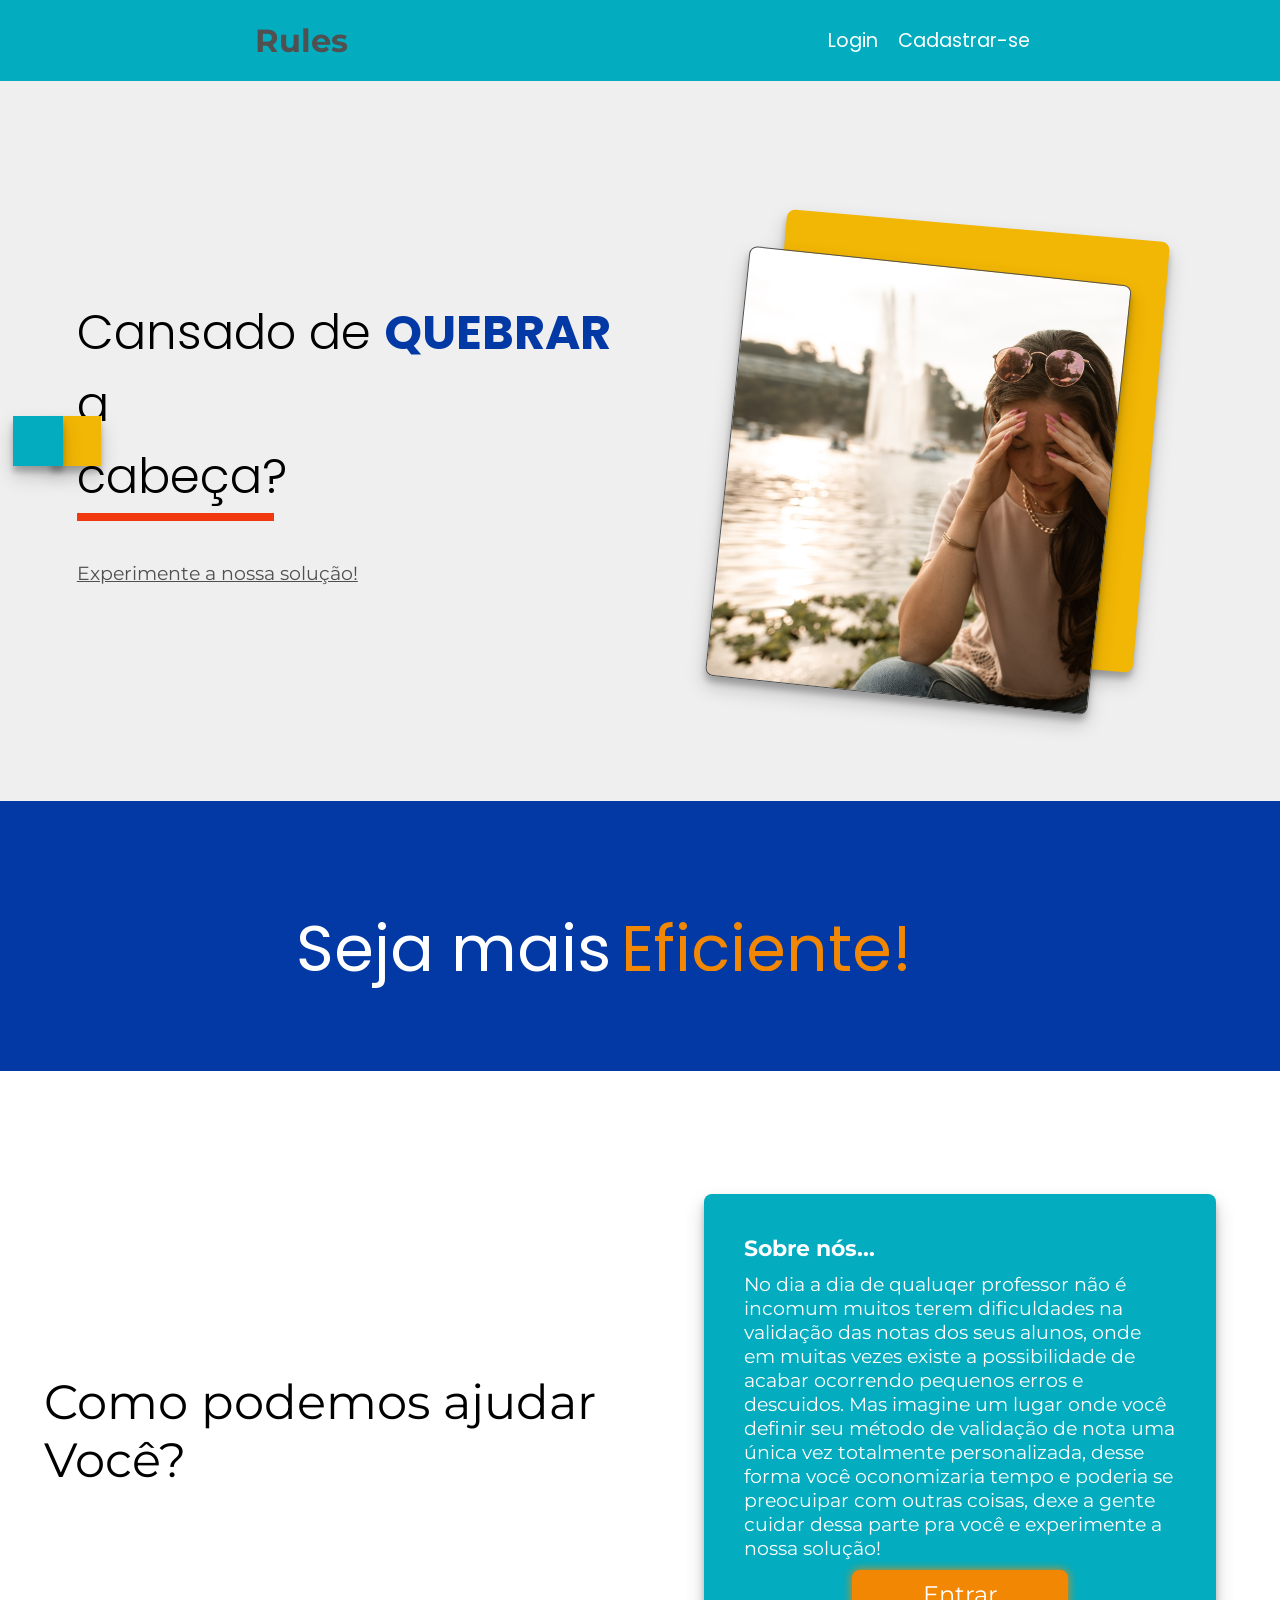
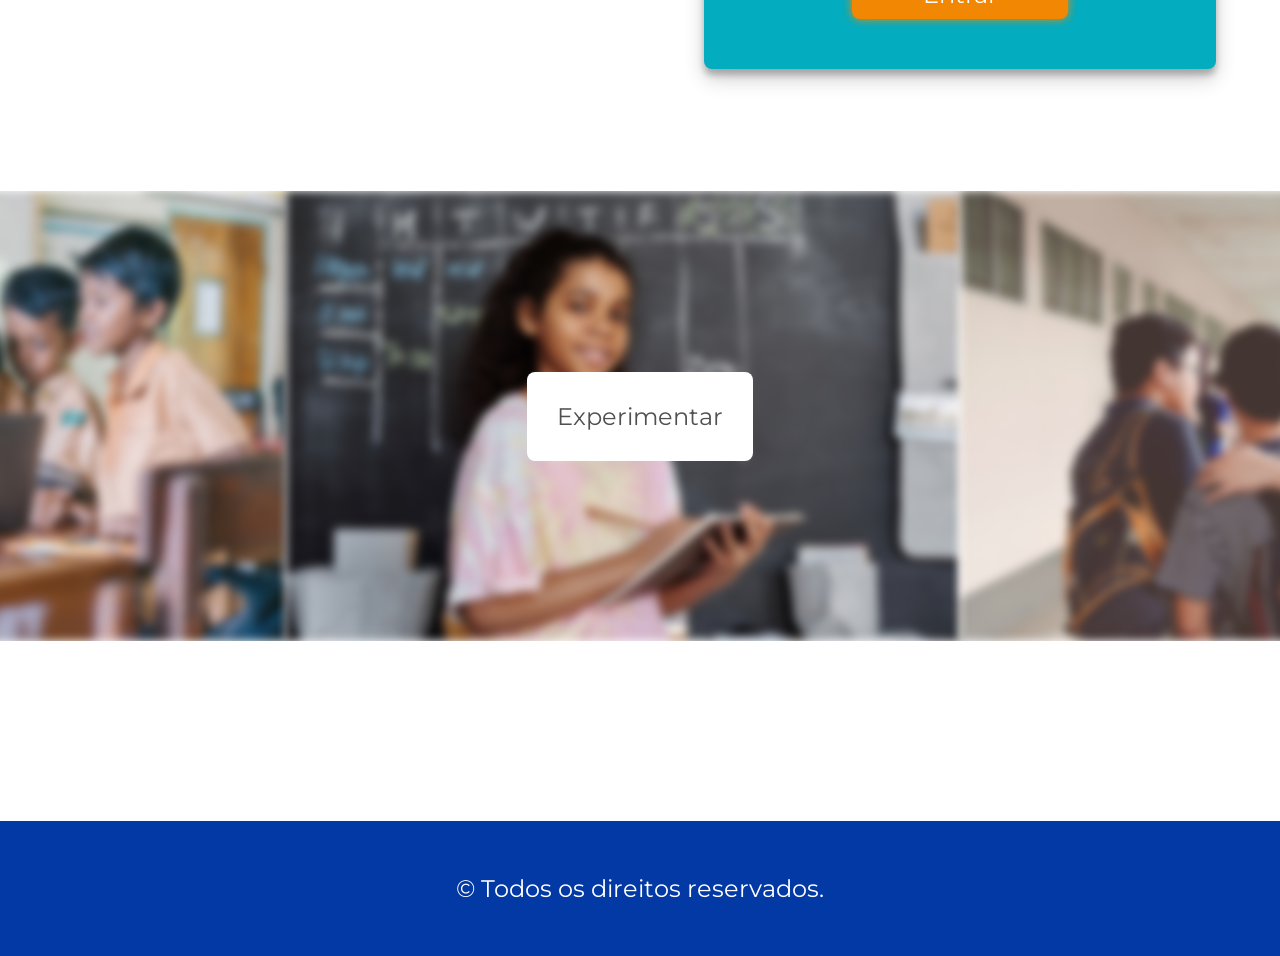
==== public_html/resources/views/index.html @ 9d5cf48d "Login page created" ====
<!DOCTYPE html>
<html lang="pt-br">
<head>
    <meta charset="UTF-8">
    <meta http-equiv="X-UA-Compatible" content="IE=edge">
    <meta name="viewport" content="width=device-width, initial-scale=1.0">
    <link rel="stylesheet" href="../assets/css/styles.css">
    <script src="https://kit.fontawesome.com/219248cbde.js" crossorigin="anonymous"></script>
    <title>Rules</title>
</head>
<body>
    <main>
        <!-- Cabeçalho -->
        <header>
            <span>
                <i class="fa-sharp fa-solid fa-book"></i>
                <h1>Rules</h1>
            </span>
            <nav>
                <ul>
                    <a href="login.html">
                        <li>Login</li>
                    </a>
                    <a href="">
                        <li>Cadastrar-se</li>
                    </a>
                </ul>
            </nav>
        </header>

        <!-- Apresentação -->
        <section class="presentation">
            <article class="first">
                <div class="text">
                    <h1>Cansado de <span class="one">QUEBRAR</span> a <br>
                    <span class="two">cabeça?</span></h1>
                    <a href="">Experimente a nossa solução!</a>
                </div>

                <div class="square"></div>
                <div class="square-two"></div>
            </article>
            <article class="second">
                <div class="image">
                    <img src="#" alt="">
                </div>
            </article>
        </section>
        <section class="range">
            <div class="wrapper">
                <p>Seja mais</p>
                <div class="words">
                    <span>Eficiente!</span>
                    <span>Prático!</span>
                    <span>Decisivo!</span>
                    <span>Eficaz!</span>
                    <span>Inteligente!</span>
                </div>
            </div>
        </section>
        <section class="about">
            <article class="first">
                <span>Como podemos ajudar <br> Você?</span>
            </article>
            <article class="second">
                <div class="text">
                    <h1>Sobre nós...</h1>
                    <p>No dia a dia de qualuqer professor não é incomum muitos terem dificuldades na validação das notas dos seus alunos, onde em muitas vezes existe a possibilidade de acabar ocorrendo pequenos erros e descuidos. Mas imagine um lugar onde você definir seu método de validação de nota uma única vez totalmente personalizada, desse forma você oconomizaria tempo e poderia se preocuipar com outras coisas, dexe a gente cuidar dessa parte pra você e experimente a nossa solução!</p>
                    <a href="login.html">
                        <button> Entrar</button></a>
                    </button>
                </div>
            </article>
        </section>
        <section class="image-down">
            <img src="../assets/img/school-one.jpg" alt="">
            <img src="../assets/img/school-two.jpg" alt="">
            <img src="../assets/img/school.jpg" alt="">
                    
            <button>
                <a href="login.html">Experimentar</a>
            </button>
        </section>

        <footer>
            <p>&copy; Todos os direitos reservados.</p>
        </footer>
    </main>
</body>
</html>
---- public_html/resources/assets/css/styles.css ----
@import url('https://fonts.googleapis.com/css2?family=Montserrat:wght@300;500;600&family=Poppins:wght@400;500&display=swap');

:root{
    --color1: rgba(3, 57, 165, 1); 
    --color2: rgba(3, 172, 191, 1); 
    --color3: rgba(242, 182, 4, 1);
    --color4: rgba(242, 135, 4, 1); 
    --color5: rgba(242, 56, 14, 1); 
}

*, *::after,
*::before{
    
    margin: 0;
    padding: 0;
    box-sizing: border-box;

}

body, main{
    min-height: 100vh;
    width: 100%;
}

main header{
    padding: 10px;
    height: 9vh;
    width: 100%;
    background-color: var(--color2);
    display: flex;
    align-items: center;
    justify-content: space-around;
}

main header>span{
    color: #505050;
    font-family: 'Montserrat', sans-serif;
    display: flex;
    align-items: center;
    gap: 5px;
}

main header>span i{
    font-size: 1.5rem;
}

/* main header nav{
} */

main header nav ul{
    display: flex;
    gap: 20px;
    list-style: none;
    font-size: 1.2em;
    font-family: 'Poppins', sans-serif;
}

main header nav ul a{
    text-decoration: none;
    color: #FFF;
}

main .presentation{
    height: 80vh;
    width: 100%;
    display: flex;
    background-color: #dcdbdb73;
}

main .presentation .first,
main .presentation .second{
    width: 50%;
    height: 100%;
}

main .presentation .first {
    position: relative;
    display: flex;
    align-items: center;
    justify-content: center;
}

main .presentation .first .square,
main .presentation .first .square-two{
    position: absolute;
    height: 50px;
    width: 50px;
    box-shadow: rgba(0, 0, 0, 0.19) 0px 10px 20px, rgba(0, 0, 0, 0.23) 0px 6px 6px;
}

main .presentation .first .square{
    background-color: var(--color3);
    left: 8%;
    animation: square 8s ease infinite;
}

main .presentation .first .square-two{
    background-color: var(--color2);
    left: 2%; 
    animation: square-two 8s ease infinite;  
}

@keyframes square{
    0%{ bottom: 10%; }
    50%{ bottom: 12%; }
    100%{ bottom: 10%; }
}

@keyframes square-two{
    0%{ bottom: 5%; }
    50%{ bottom: 4%; }
    100%{ bottom: 5%; }
}

main .presentation .first .text a{
    display: block;
    margin-left: 6vw;
    margin-top: 40px;
    font-size: 1.2rem;
    font-family: 'Montserrat', sans-serif;
    color: #505050;
}

main .presentation .first h1{
    margin-left: 6vw;
    font-family: 'Poppins', sans-serif;
    font-weight: 300;
    font-size: 3rem;
    animation: show-text 2s ease forwards;
    opacity: 0;
}

@keyframes show-text{
   to{
    opacity: 1; 
   } 
}

main .presentation .first span{
    position: relative;
}

main .presentation .first .one{
    color: var(--color1);
    font-weight: bold;
}

main .presentation .first .two::after{
    content: '';
    display: block;
    width: 0;
    height: 8px;
    background-color: var(--color5);
    animation: show-border 2s ease forwards;
}

@keyframes show-text{
    to{
      opacity: 1;
    } 
}

@keyframes show-border{
    to{
      width: 35%;
    } 
} 

main .presentation .second{
    position: relative;
    display: flex;
    align-items: center;
    justify-content: center;
}

main .presentation .second .image{
    height: 60%;
    width: 60%;
    transform: rotate(25deg);
    background-color: var(--color3);
    box-shadow: rgba(0, 0, 0, 0.19) 0px 10px 20px, rgba(0, 0, 0, 0.23) 0px 6px 6px;
    z-index: 9999;
    border-radius: 8px;
    opacity: 0;
    animation: second-img 2s ease forwards; 
    animation-delay: 1s;
}

main .presentation .second .image::before{
    position: absolute;
    box-shadow: rgba(0, 0, 0, 0.19) 0px 10px 20px, rgba(0, 0, 0, 0.23) 0px 6px 6px;
    transform: rotate(30deg);
    content: '';
    display: block;
    height: 100%;
    width: 100%;
    border-radius: 8px;
    border: 1px solid #505050;
    background-image: url(../img/woman.jpg);
    background-size: cover;
    top: 10%;
    left: -10%;
    z-index: -111;
    opacity: 0;
    animation: img-animate 2s ease forwards;
    animation-delay: 1s;
}



@keyframes img-animate{
    to{
        opacity: 1;
        transform: rotate(1deg);
    }
}

@keyframes second-img{
    to{
        opacity: 1;
        transform: rotate(5deg);    
    }
}

.range{
    width: 100%;
    height: 30vh;
    background-color: var(--color1);
    display: flex;
    align-items: center;
    justify-content: center;
}

.wrapper{
    box-sizing: content-box;
    height: 70px;
    color: #FFF;
    font-family: 'Poppins', sans-serif;
    font-size: 4rem;
    padding: 50px 30px;
    display: flex;
    border-radius: 8px;
}

.words{
    overflow: hidden;
}

.words span{
    display: block;
    height: 100%;
    padding-left: 10px;
    color: var(--color4);
    animation: spin_words 6s infinite;
}

@keyframes spin_words{
    10%{
        transform: translateY(-112%);
    }
    25%{
        transform: translateY(-100%);
    }

    35%{
        transform: translateY(-212%);
    }

    50%{
        transform: translateY(-200%);
    }
    60%{
        transform: translateY(-312%);
    }
    75%{
        transform: translateY(-300%);
    }
    85%{
        transform: translateY(-412%);
    }
    100%{
        transform: translateY(-400%);
    }
}

.about{
    min-height: 80vh;
    width: 100%;
    display: flex;
}

.about .first,
.about .second{
    width: 50%;
}

.about .first{
    display: flex;
    align-items: center;
    justify-content: center;
}

.about .first span{
    font-family: 'Montserrat', sans-serif;
    font-size: 3rem;
}

.about .second {
    display: flex;
    align-items: center;
    justify-content: center;
}

.about .second .text{
    font-family: 'Montserrat', sans-serif;
    padding: 40px;
    width: 80%;
    font-size: 1.2rem;
    color: #FFF;
    border-radius: 8px;
    background-color: var(--color2);
    box-shadow: rgba(0, 0, 0, 0.19) 0px 10px 20px, rgba(0, 0, 0, 0.23) 0px 6px 6px;
}


.about .second .text h1{
    margin-bottom: 10px;
}

.about .second .text a button{
    position: relative;
    left: 25%;
    width: 50%;
    border-radius: 8px;
    margin: 10px auto;
    padding: 10px;
    font-size: 1.5rem;
    box-shadow: 0 0px 10px var(--color4);
    background-color: var(--color4);
    font-family: 'Montserrat', sans-serif;
    color: #FFF;
    animation: button 3s ease infinite;
    border: none;
    cursor: pointer;
    transition: .4s;
}


@keyframes button {
    0%{
        transform: scale(1); 
    }
    50%{
        transform: scale(1.1);
    }
    100%{
        transform: scale(1);
    }
}

.image-down{
    position: relative;
    display: flex;
    align-items: center;
    justify-content: center;
    height: 50vh;
    width: 100%; 
    overflow: hidden;   
}

.image-down>img{
    height: 100%;
    flex-grow: 1;
    background-color: tomato;
    filter: blur(5px);
}

.image-down a{
    text-decoration: none;
    color: #505050;
}

.image-down button{
    position: absolute;
    border-radius: 8px;
    margin: 10px auto;
    padding: 30px;
    font-size: 1.5rem;
    color: #505050;
    background-color: #FFF;
    font-family: 'Montserrat', sans-serif;
    color: #FFF;
    border: none;
    cursor: pointer;
    transition: .4s;
}

.image-down button:hover{
    background-color: #dbd8d8;
}

footer{
    margin-top: 20vh;
    color: #FFF;
    display: flex;
    justify-content: center;
    font-size: 1.5rem;
    font-family: 'Montserrat', sans-serif;
    align-items: center;
    height: 15vh;
    width: 100%;
    background-color: var(--color1);
}

@media (max-width: 1230px) {

    .presentation .first{
        margin-left: 15%;
        width: 100% !important;
    }   

    .presentation .second{
        width: 0;
        display: none !important;
    }

    .about{
        flex-direction: column;
        padding: 40px;
    }
    .about .first,
    .about .second{
        width: 100%;
    }
    
    .about .second .text a button{
        left: 0;
        width: 100%;
    }

    .about .second .text{
        margin-top: 40px;
        width: 100%;        
    }

    .wrapper{
        font-size: 7vw;
    }

    main .presentation .first .text a{
        font-size: 4vw;
    }

    main .presentation .first h1{
        font-size: 9vw;
    }

    footer{
        font-size: 5vw;
    }
  
}
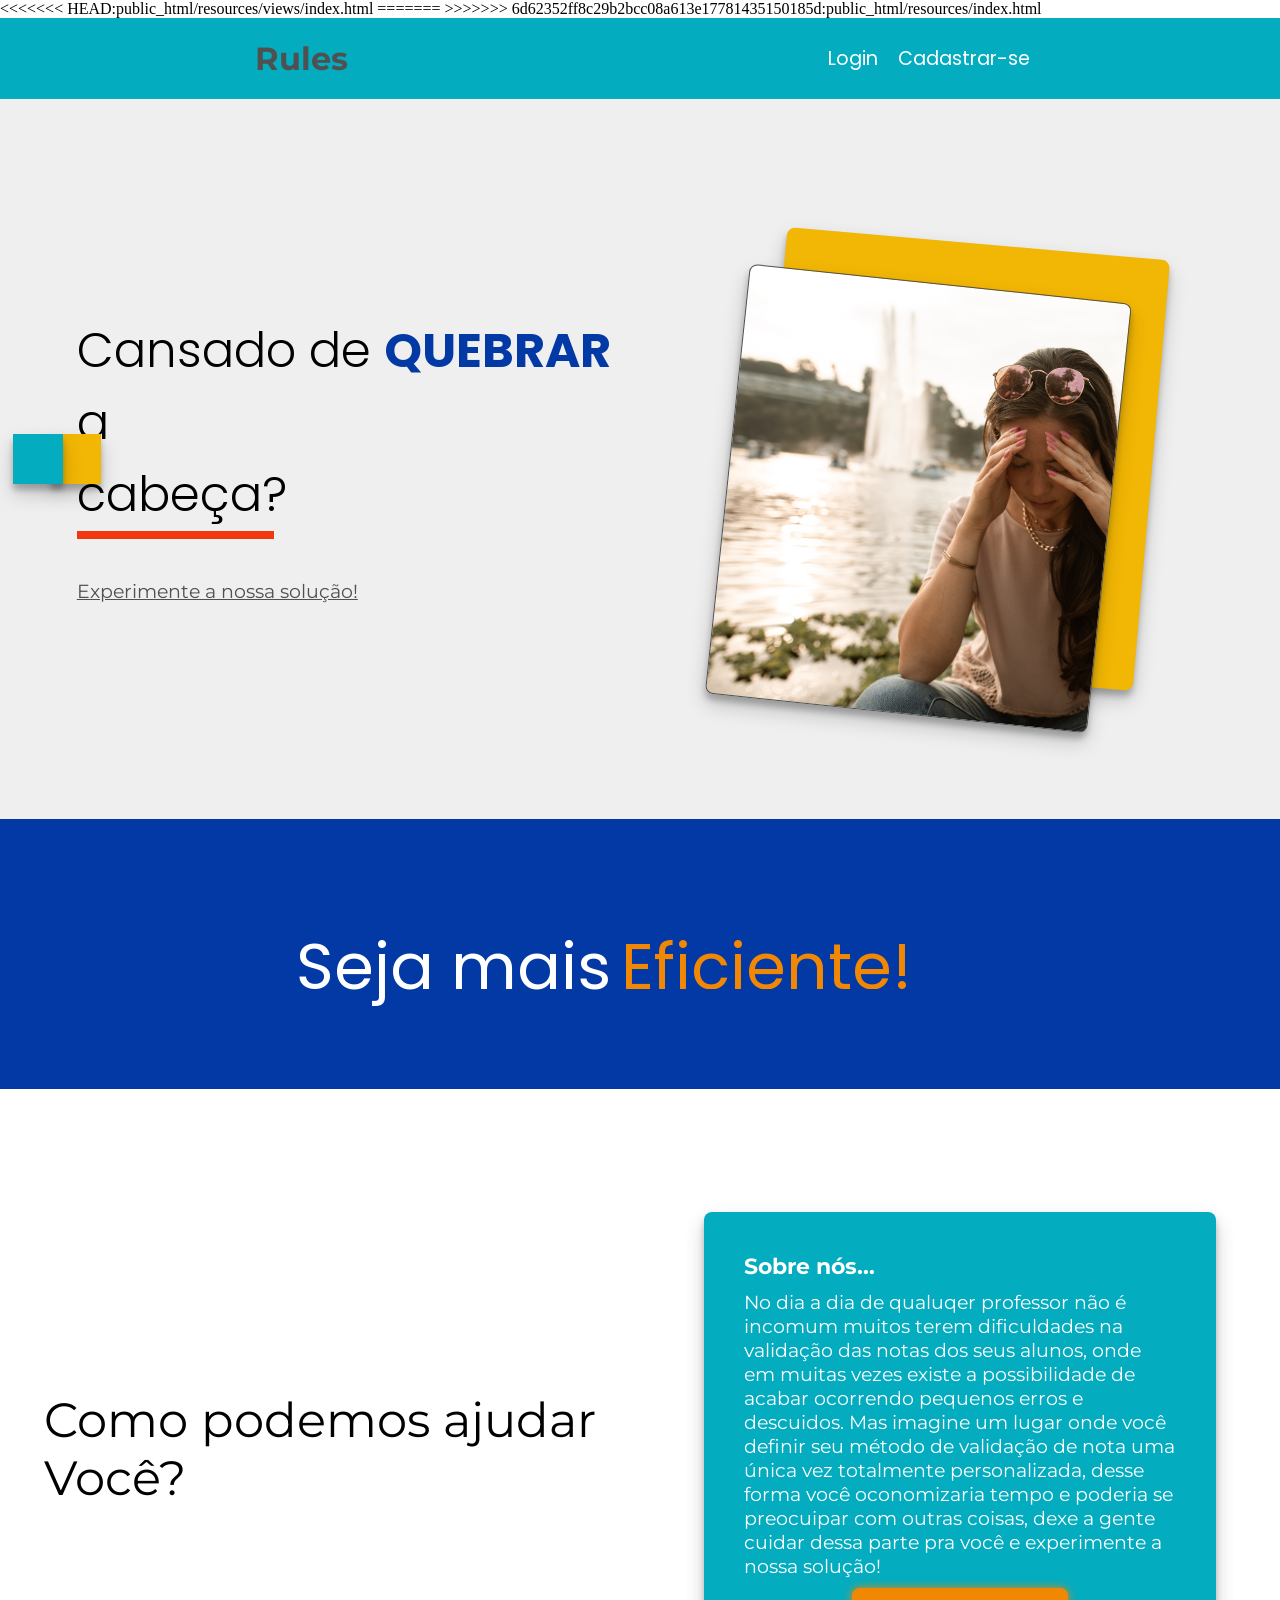
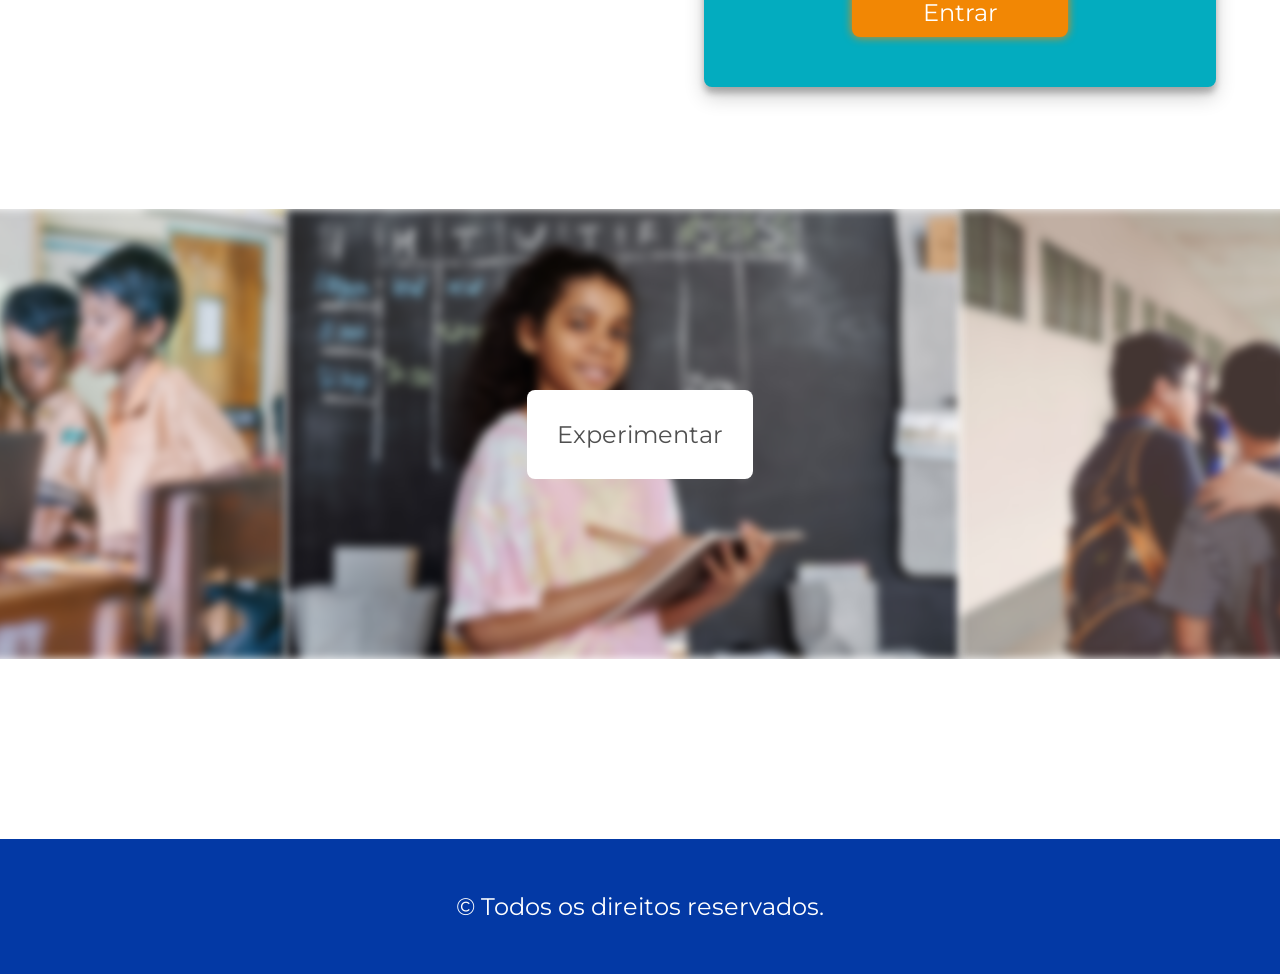
==== commit bfa093f2: "Resolving Conflicts" ====
--- a/public_html/resources/views/index.html
+++ b/public_html/resources/views/index.html
@@ -4,7 +4,11 @@
     <meta charset="UTF-8">
     <meta http-equiv="X-UA-Compatible" content="IE=edge">
     <meta name="viewport" content="width=device-width, initial-scale=1.0">
+<<<<<<< HEAD:public_html/resources/views/index.html
     <link rel="stylesheet" href="../assets/css/styles.css">
+=======
+    <link rel="stylesheet" href="assets/css/styles.css">
+>>>>>>> 6d62352ff8c29b2bcc08a613e17781435150185d:public_html/resources/index.html
     <script src="https://kit.fontawesome.com/219248cbde.js" crossorigin="anonymous"></script>
     <title>Rules</title>
 </head>
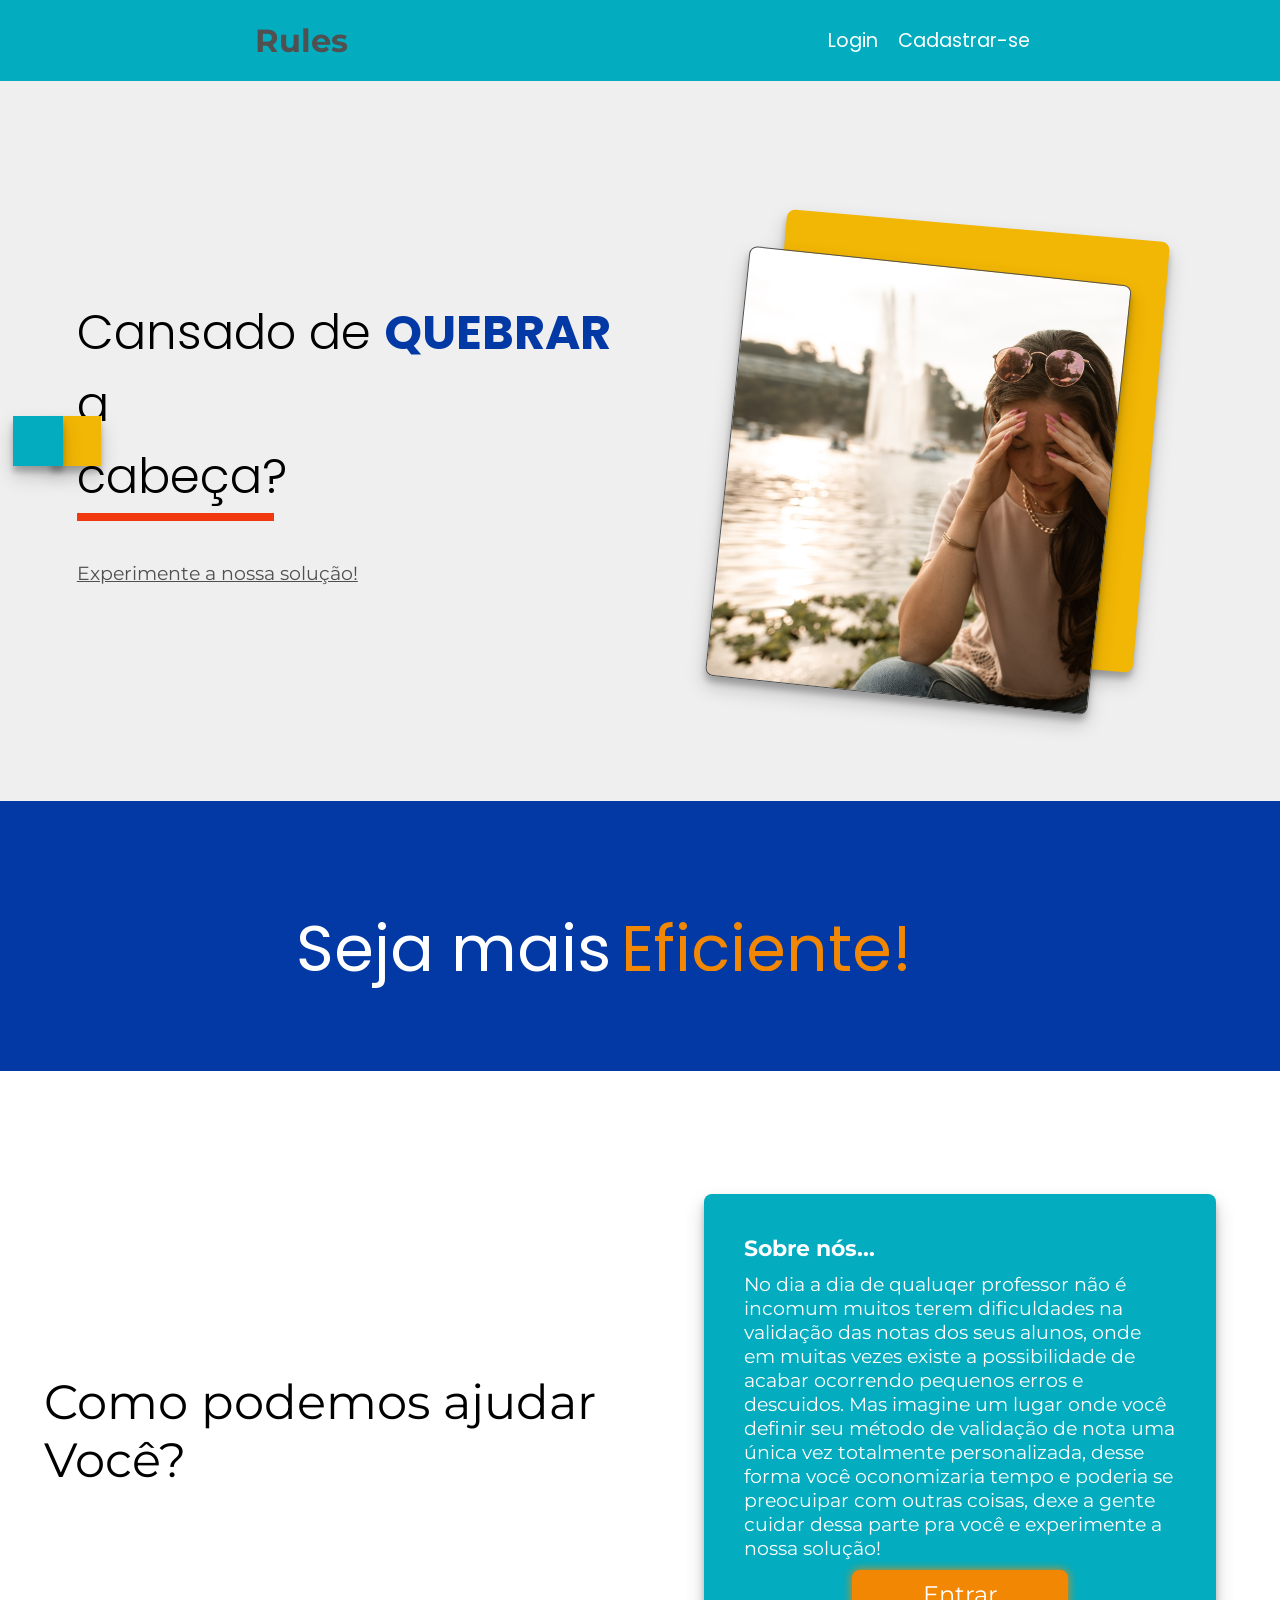
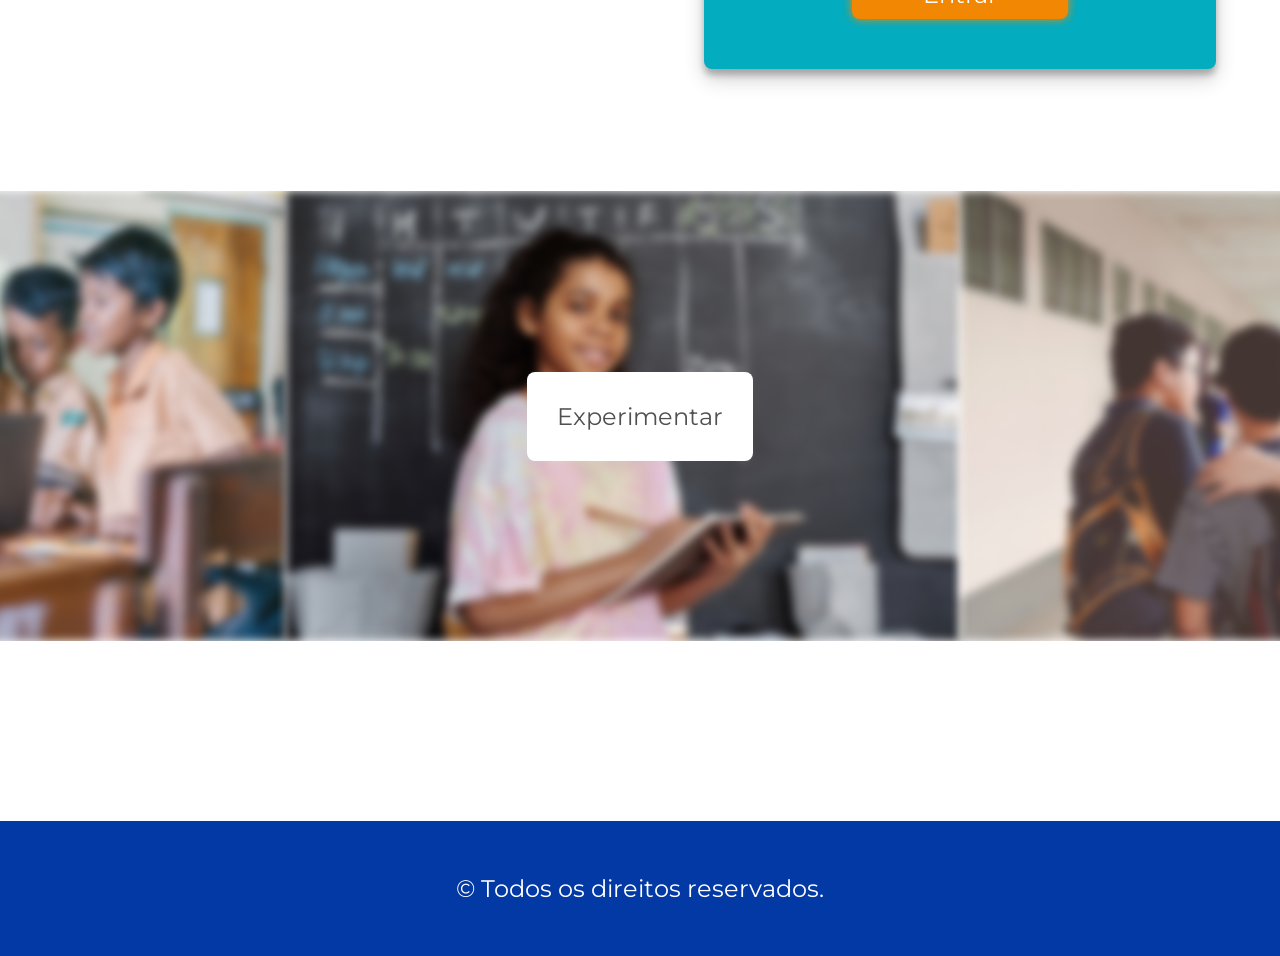
==== commit 261b82bd: "Update index.html Description about resolve conflict." ====
--- a/public_html/resources/views/index.html
+++ b/public_html/resources/views/index.html
@@ -4,11 +4,8 @@
     <meta charset="UTF-8">
     <meta http-equiv="X-UA-Compatible" content="IE=edge">
     <meta name="viewport" content="width=device-width, initial-scale=1.0">
-<<<<<<< HEAD:public_html/resources/views/index.html
     <link rel="stylesheet" href="../assets/css/styles.css">
-=======
     <link rel="stylesheet" href="assets/css/styles.css">
->>>>>>> 6d62352ff8c29b2bcc08a613e17781435150185d:public_html/resources/index.html
     <script src="https://kit.fontawesome.com/219248cbde.js" crossorigin="anonymous"></script>
     <title>Rules</title>
 </head>
@@ -91,4 +88,4 @@
         </footer>
     </main>
 </body>
-</html>+</html>
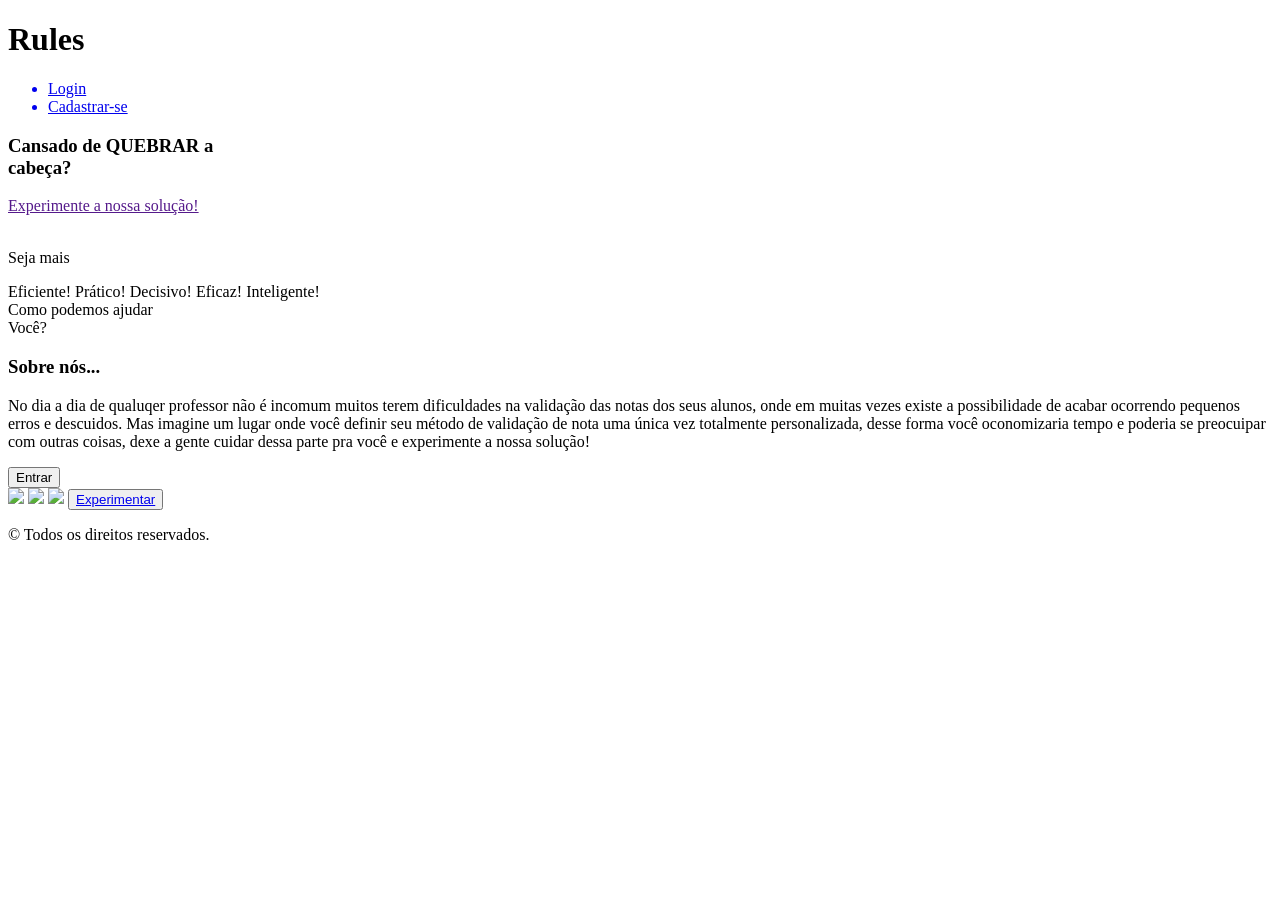
==== commit 5b9dc394: "login" ====
--- a/public_html/resources/views/index.html
+++ b/public_html/resources/views/index.html
@@ -4,8 +4,7 @@
     <meta charset="UTF-8">
     <meta http-equiv="X-UA-Compatible" content="IE=edge">
     <meta name="viewport" content="width=device-width, initial-scale=1.0">
-    <link rel="stylesheet" href="../assets/css/styles.css">
-    <link rel="stylesheet" href="assets/css/styles.css">
+    <link rel="stylesheet" href="public_html/resources/assets/css/styles.css">
     <script src="https://kit.fontawesome.com/219248cbde.js" crossorigin="anonymous"></script>
     <title>Rules</title>
 </head>
@@ -19,10 +18,10 @@
             </span>
             <nav>
                 <ul>
-                    <a href="login.html">
+                    <a href="login">
                         <li>Login</li>
                     </a>
-                    <a href="">
+                    <a href="register">
                         <li>Cadastrar-se</li>
                     </a>
                 </ul>
@@ -67,19 +66,19 @@
                 <div class="text">
                     <h1>Sobre nós...</h1>
                     <p>No dia a dia de qualuqer professor não é incomum muitos terem dificuldades na validação das notas dos seus alunos, onde em muitas vezes existe a possibilidade de acabar ocorrendo pequenos erros e descuidos. Mas imagine um lugar onde você definir seu método de validação de nota uma única vez totalmente personalizada, desse forma você oconomizaria tempo e poderia se preocuipar com outras coisas, dexe a gente cuidar dessa parte pra você e experimente a nossa solução!</p>
-                    <a href="login.html">
+                    <a href="login">
                         <button> Entrar</button></a>
                     </button>
                 </div>
             </article>
         </section>
         <section class="image-down">
-            <img src="../assets/img/school-one.jpg" alt="">
-            <img src="../assets/img/school-two.jpg" alt="">
-            <img src="../assets/img/school.jpg" alt="">
+            <img src="public_html/resources/assets/img/school-one.jpg">
+            <img src="public_html/resources/assets/img/school-two.jpg">
+            <img src="public_html/resources/assets/img/school.jpg">
                     
             <button>
-                <a href="login.html">Experimentar</a>
+                <a href="login">Experimentar</a>
             </button>
         </section>
 
